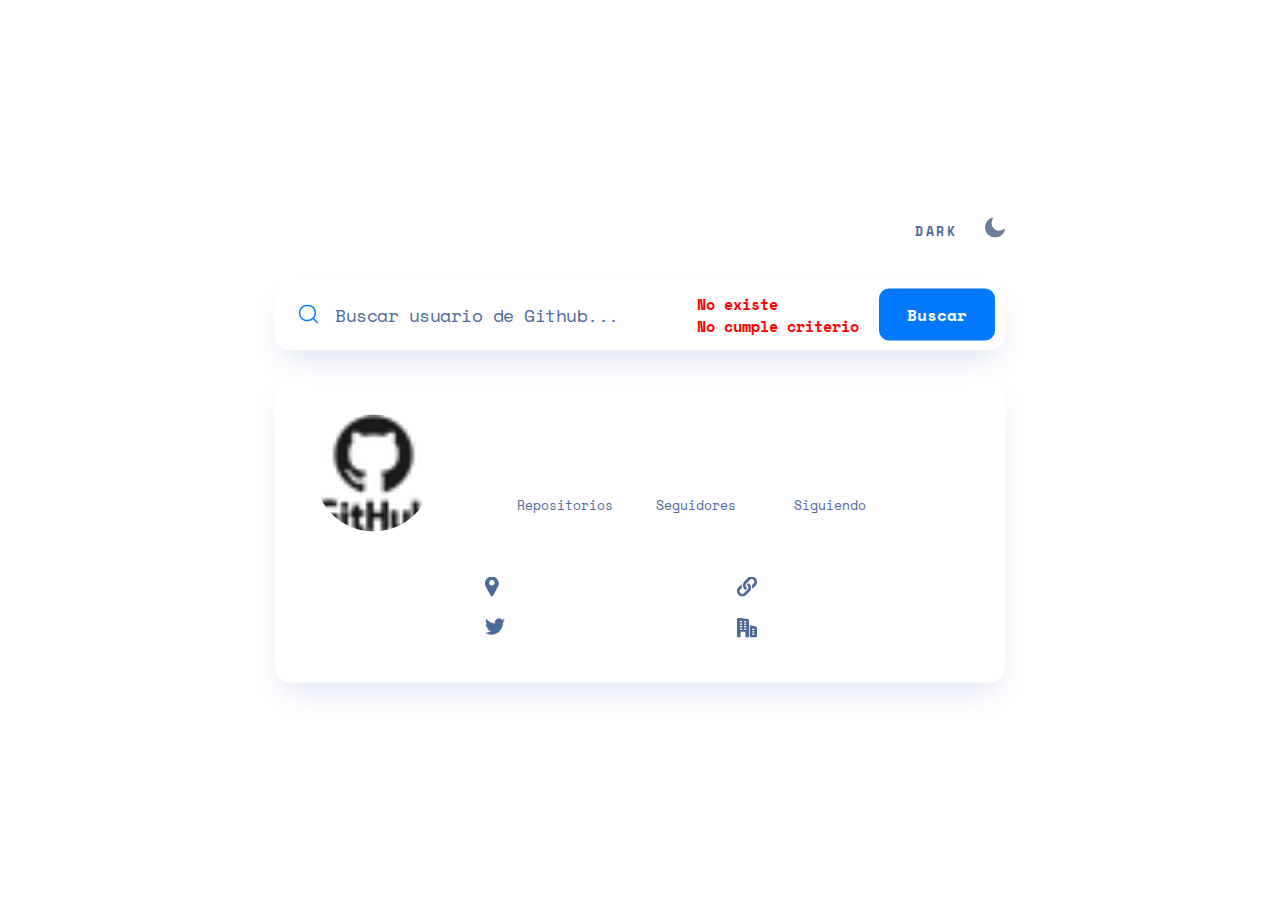
==== buscar.html @ 23363d2e "buscar" ====
<!DOCTYPE html>
<html lang="en">
<head>
    <meta charset="UTF-8">
    <meta name="viewport" content="width=device-width, initial-scale=1.0">
    <link rel="icon" type="image/png" sizes="32x32" href="./assets/favicon-32x32.png">
    <!-- Font -->
    <link rel="preconnect" href="https://fonts.googleapis.com">
    <link rel="preconnect" href="https://fonts.gstatic.com" crossorigin>
    <link href="https://fonts.googleapis.com/css2?family=Space+Mono:wght@400;700&display=swap" rel="stylesheet">
    <title>JordanGarciaDev | GitHub buscar usuarios de Github</title>
    <link rel="stylesheet" href="style.css">
</head>
<body>

<div class="container">
    <header class="header">
        <img src="https://www.doublevpartners.com/assets/images/shared/dvp-logo.svg" alt="">
        <div id="btn-modo">
            <p id="mode-text">DARK</p>
            <div class="icon-container"><img id="mode-icon" src="./assets/icon-moon.svg" alt=""></div>
        </div>
    </header>
    <main>

        <div id="app">
            <div class="buscar-container active">
                <input type="search" name="user-input" id="usuario" minlength="4" placeholder="Buscar usuario de Github...">
                <div class="error">
                    <p id="no-results">No existe</p>
                    <p id="no-cumple">No cumple criterio</p>
                </div>
                <button class="btn-buscar" id="submit">Buscar</button>
            </div>
            <div class="perfil-container">
                <div class="perfil-content">
                    <div class="perfil-header">
                        <a href="#" id="linkPerfil">
                            <img id="avatar" src="./assets/favicon-32x32.png" alt="">
                        </a>
                        <div class="perfil-info-wrapper">
                            <div class="perfil-nombre">
                                <h2 id="name"></h2>
                                <a href="#" id="linkPerfil1">
                                    <p id="user"></p>
                                </a>
                            </div>
                            <p id="date"></p>
                        </div>
                    </div>
                    <p id="bio"></p>
                    <div class="perfil-stats-wrapper">
                        <div class="perfil-stat">
                            <p class="titulo-stat">Repositorios</p>
                            <p id="repos"class="valor-stat"></p>
                        </div>
                        <div class="perfil-stat">
                            <p class="titulo-stat">Seguidores</p>
                            <p id="followers" class="valor-stat"></p>
                        </div>
                        <div class="perfil-stat">
                            <p class="titulo-stat">Siguiendo</p>
                            <p id="following" class="valor-stat"></p>
                        </div>
                    </div>
                    <div class="perfil-bottom-wrapper">
                        <div class="perfil-info">
                            <div class="bottom-icons"><img src="./assets/icon-gps.svg" alt=""></div>
                            <p id="location"></p>
                        </div>
                        <div class="perfil-info">
                            <div class="bottom-icons"><img src="./assets/icon-website.svg" alt=""></div>
                            <p id="page"></p>
                        </div>
                        <div class="perfil-info">
                            <div class="bottom-icons"><img src="./assets/icon-twitter.svg" alt=""></div>
                            <p id="twitter"></p>
                        </div>
                        <div class="perfil-info">
                            <div class="bottom-icons"><img src="./assets/icon-company.svg" alt=""></div>
                            <p id="company"></p>
                        </div>
                    </div>
                </div>
            </div>
        </div>
    </main>
</div>
<script src="search.js"></script>
</body>
</html>
---- style.css ----
:root {
  --lm-bg: linear-gradient(.25turn,#000,#022032,#000);
  --lm-bg-content: linear-gradient(.25turn,#000,#022032,#000);
  --lm-text: #4b6a9b;
  --lm-text-alt: #2b3442;
  --lm-shadow: 0px 16px 30px -10px rgba(70, 96, 187, 0.2);
  --lm-shadow-inactive: 0px 16px 30px -10px rgba(0, 0, 0, 0.2);
  --lm-icon-bg: brightness(100%);
  /* Btn */
  --btn: #0079ff;
  --btn-hover: #60abff;
}
* {
  margin: 0;
  padding: 0;
  box-sizing: border-box;
  font-family: "Space Mono", monospace;
}
body {
  background-color: var(--lm-bg);
  font-size: 13px;
  color: var(--lm-text);
  width: 100%;
  position: relative;
  height: 100vh;
}
.container {
  width: 327px;
  position: absolute;
  top: 50%;
  left: 50%;
  transform: translate(-50%, -50%);
  display: flex;
  flex-direction: column;
  gap: 36px;
}
#app {
  width: 100%;
  display: flex;
  flex-direction: column;
  gap: 16px;
}
.header {
  display: flex;
  justify-content: space-between;
  align-items: center;
}
#btn-modo {
  display: flex;
  justify-content: space-between;
  align-items: center;
  width: 90px;
  letter-spacing: 2.5px;
  color: var(--lm-text);
  font-weight: bold;
}
#btn-modo:hover {
  cursor: pointer;
}
.buscar-container {
  position: relative;
  background-color: var(--lm-bg-content);
  border-radius: 15px;
  box-shadow: var(--lm-shadow);
  display: flex;
  height: 100%;
  padding: 6px;
  justify-content: space-between;
  align-items: center;
  background-image: url(./assets/icon-search.svg);
  background-repeat: no-repeat;
  background-position-x: 24px;
  background-position-y: center;
  background-size: 20px;
}
#usuario {
  border: none;
  width: 80%;
  outline: none;
  background: none;
  color: var(--lm-text);
  padding-left: 50px;
}
#usuario::placeholder {
  color: var(--lm-text);
  letter-spacing: -0.5px;
  font-size: 13px;
}
.buscar-container img {
  height: 20px;
  width: 20px;
  padding: 0 10px 0px 16px;
}
.btn-buscar {
  min-width: 84px;
  padding: 12px 16px;
  background-color: var(--btn);
  border: none;
  border-radius: 10px;
  color: white;
  font-size: 14px;
  font-weight: bold;
}
.btn-buscar:hover {
  cursor: pointer;
  background-color: var(--btn-hover);
}
.btn-buscar:active {
  transform: scale(0.975);
}
.perfil-container {
  background-color: var(--lm-bg-content);
  border-radius: 15px;
  box-shadow: var(--lm-shadow);
  padding: 24px;
}
.perfil-content {
  display: flex;
  flex-direction: column;
  gap: 24px;
  justify-content: space-evenly;
}
.perfil-header {
  display: flex;
  gap: 20px;
  margin-bottom: 10px;
}
#avatar {
  width: 70px;
  border-radius: 90px;
}
.perfil-nombre {
  display: flex;
  flex-direction: column;
  justify-content: space-between;
}
.perfil-nombre h2 {
  font-size: 16px;
  font-weight: bold;
  color: var(--lm-text-alt);
}
#user {
  color: var(--btn);
}
.perfil-info-wrapper {
  display: flex;
  flex-direction: column;
  justify-content: space-between;
}
#bio {
  line-height: 25px;
  opacity: 0.75;
}
.perfil-stats-wrapper {
  display: flex;
  justify-content: space-between;
  background-color: var(--lm-bg);
  text-align: center;
  border-radius: 10px;
  padding: 18px;
}
.perfil-stat {
  display: flex;
  flex-direction: column;
  width: 100%;
  gap: 8px;
}
.titulo-stat {
  font-size: 11px;
}
.valor-stat {
  font-size: 16px;
  font-weight: bold;
  color: var(--lm-text-alt);
}
.perfil-bottom-wrapper {
  display: flex;
  flex-direction: column;
  justify-content: space-between;
  gap: 16px 0;
}
.perfil-info {
  display: flex;
  gap: 14px;
}
.bottom-icons {
  width: 20px;
  filter: var(--lm-icon-bg);
}
.perfil-info p {
}
.error {
  position: absolute;
  color: red;
  font-weight: bold;
  right: 10px;
  top: -25px;
}
.dm-text {
  color: var(--dm-text);
}
.dm-bg {
  background-color: var(--dm-bg);
}
.dm-bg-sec {
  background-color: var(--dm-bg-content);
}
.active {
  box-shadow: var(--lm-shadow);
}

/* Responsives */
@media screen and (min-width: 768px) {
  .container {
    width: 573px;
  }
  .buscar-container {
    padding: 10px;
  }
  #usuario {
    font-size: 18px;
    width: 75%;
  }
  #usuario::placeholder {
    font-size: 18px;
  }
  .btn-buscar {
    padding: 14px 28px;
    font-size: 16px;
  }
  #app {
    gap: 24px;
  }
  .perfil-container {
    padding: 40px;
  }
  .perfil-header {
    margin-bottom: 0;
  }
  #avatar {
    width: 117px;
  }
  .perfil-content {
    gap: 30px;
  }
  .perfil-info-wrapper {
    justify-content: center;
  }
  .perfil-nombre h2 {
    font-size: 26px;
  }
  #user {
    font-size: 16px;
  }
  #date {
    font-size: 15px;
  }
  #bio {
    font-size: 15px;
  }
  .error {
    font-size: 15px;
    top: -30px;
  }
  .perfil-stats-wrapper {
    padding: 18px 32px;
  }
  .perfil-stat {
    text-align: start;
  }
  .titulo-stat {
    font-size: 13px;
  }
  .valor-stat {
    font-size: 22px;
  }
  .perfil-bottom-wrapper {
    flex-wrap: wrap;
    flex-direction: row;
  }
  .perfil-info {
    width: 47.5%;
    font-size: 15px;
  }
}

/* Desktop */
@media screen and (min-width: 1280px) {
  .container {
    width: 730px;
  }
  .perfil-container {
    position: relative;
  }
  .perfil-content {
    width: 480px;
    margin-left: auto;
    gap: 16px;
  }
  #avatar {
    position: absolute;
    left: 0;
    margin-left: 40px;
  }
  .perfil-info-wrapper {
    flex-direction: row;
    justify-content: space-between;
    width: 100%;
  }
  .perfil-nombre {
    gap: 2px;
  }
  #date {
    padding-top: 10px;
  }
  .perfil-stats-wrapper {
    margin: 20px 0;
  }
  .error {
    top: 50%;
    right: 20%;
    transform: translateY(-50%);
    font-size: 15px;
  }
  #usuario {
    width: 65%;
  }
}

::root {

}
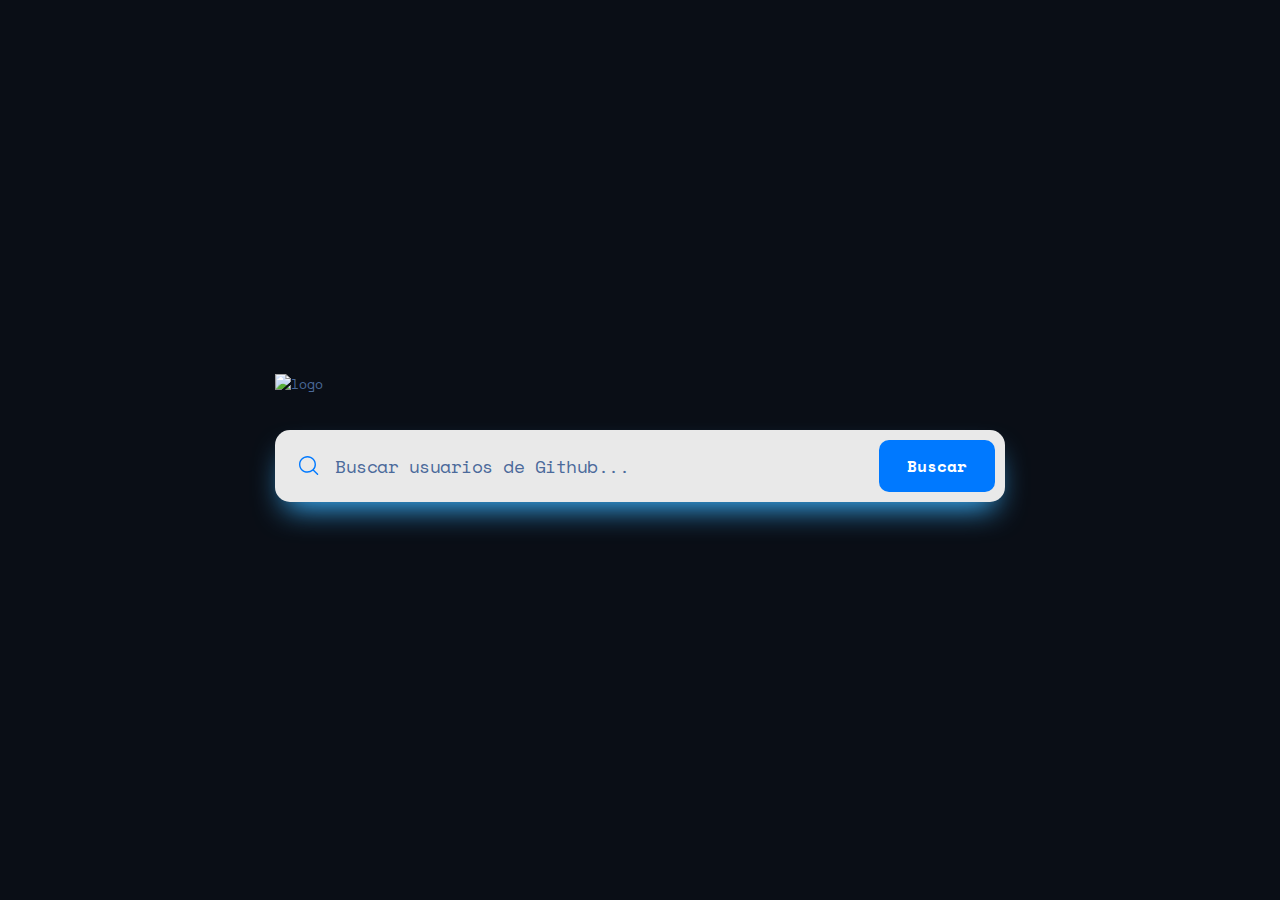
==== commit 2c1d6e91: "html" ====
--- a/buscar.html
+++ b/buscar.html
@@ -1,3 +1,13 @@
+<?php
+/**
+ * Created by PhpStorm.
+ * User: admin
+ * Date: 31/10/2022
+ * Time: 10:20 PM
+ */
+
+?>
+
 <!DOCTYPE html>
 <html lang="en">
 <head>
@@ -9,83 +19,36 @@
     <link rel="preconnect" href="https://fonts.gstatic.com" crossorigin>
     <link href="https://fonts.googleapis.com/css2?family=Space+Mono:wght@400;700&display=swap" rel="stylesheet">
     <title>JordanGarciaDev | GitHub buscar usuarios de Github</title>
-    <link rel="stylesheet" href="style.css">
+    <link rel="stylesheet" href="css/style.css">
 </head>
-<body>
+<body style="background-color: #0a0e16;">
 
 <div class="container">
     <header class="header">
-        <img src="https://www.doublevpartners.com/assets/images/shared/dvp-logo.svg" alt="">
-        <div id="btn-modo">
-            <p id="mode-text">DARK</p>
-            <div class="icon-container"><img id="mode-icon" src="./assets/icon-moon.svg" alt=""></div>
-        </div>
+        <img src="https://www.doublevpartners.com/assets/images/shared/dvp-logo.svg" alt="logo">
     </header>
     <main>
 
         <div id="app">
-            <div class="buscar-container active">
-                <input type="search" name="user-input" id="usuario" minlength="4" placeholder="Buscar usuario de Github...">
-                <div class="error">
-                    <p id="no-results">No existe</p>
-                    <p id="no-cumple">No cumple criterio</p>
+            <form action="" id="form">
+                <div class="buscar-container active">
+
+                    <input type="text" name="usuario" id="usuario" minlength="4" placeholder="Buscar usuarios de Github...">
+                    <button class="btn-buscar" id="submit" type="submit">Buscar</button>
+
                 </div>
-                <button class="btn-buscar" id="submit">Buscar</button>
+            </form>
+            <div class="error">
+                <p id="box" style="display: none">No puede buscar este nombre!</p>
             </div>
-            <div class="perfil-container">
-                <div class="perfil-content">
-                    <div class="perfil-header">
-                        <a href="#" id="linkPerfil">
-                            <img id="avatar" src="./assets/favicon-32x32.png" alt="">
-                        </a>
-                        <div class="perfil-info-wrapper">
-                            <div class="perfil-nombre">
-                                <h2 id="name"></h2>
-                                <a href="#" id="linkPerfil1">
-                                    <p id="user"></p>
-                                </a>
-                            </div>
-                            <p id="date"></p>
-                        </div>
-                    </div>
-                    <p id="bio"></p>
-                    <div class="perfil-stats-wrapper">
-                        <div class="perfil-stat">
-                            <p class="titulo-stat">Repositorios</p>
-                            <p id="repos"class="valor-stat"></p>
-                        </div>
-                        <div class="perfil-stat">
-                            <p class="titulo-stat">Seguidores</p>
-                            <p id="followers" class="valor-stat"></p>
-                        </div>
-                        <div class="perfil-stat">
-                            <p class="titulo-stat">Siguiendo</p>
-                            <p id="following" class="valor-stat"></p>
-                        </div>
-                    </div>
-                    <div class="perfil-bottom-wrapper">
-                        <div class="perfil-info">
-                            <div class="bottom-icons"><img src="./assets/icon-gps.svg" alt=""></div>
-                            <p id="location"></p>
-                        </div>
-                        <div class="perfil-info">
-                            <div class="bottom-icons"><img src="./assets/icon-website.svg" alt=""></div>
-                            <p id="page"></p>
-                        </div>
-                        <div class="perfil-info">
-                            <div class="bottom-icons"><img src="./assets/icon-twitter.svg" alt=""></div>
-                            <p id="twitter"></p>
-                        </div>
-                        <div class="perfil-info">
-                            <div class="bottom-icons"><img src="./assets/icon-company.svg" alt=""></div>
-                            <p id="company"></p>
-                        </div>
-                    </div>
-                </div>
+
+            <div id="result" style="height: 0px;">
+
             </div>
         </div>
     </main>
 </div>
-<script src="search.js"></script>
+<script src="https://ajax.googleapis.com/ajax/libs/jquery/3.4.1/jquery.min.js"></script>
+<script src="js/search.js"></script>
 </body>
 </html>--- a/css/style.css
+++ b/css/style.css
@@ -0,0 +1,353 @@
+:root {
+  --lm-bg: linear-gradient(.25turn,#000,#022032,#000);
+  --lm-bg-content: linear-gradient(.25turn,#000,#022032,#000);
+  --lm-text: #4b6a9b;
+  --lm-text-alt: #2b3442;
+  --lm-shadow: 0px 16px 30px -10px rgba(70, 96, 187, 0.2);
+  --lm-shadow-inactive: 0px 16px 30px -10px rgba(0, 0, 0, 0.2);
+  --lm-icon-bg: brightness(100%);
+  /* Btn */
+  --btn: #0079ff;
+  --btn-hover: #60abff;
+}
+* {
+  margin: 0;
+  padding: 0;
+  box-sizing: border-box;
+  font-family: "Space Mono", monospace;
+  text-decoration: none;
+}
+body {
+  background-color: var(--lm-bg);
+  font-size: 13px;
+  color: var(--lm-text);
+  width: 100%;
+  position: relative;
+  height: 100vh;
+}
+.myButton {
+  background-color:transparent;
+  border:1px solid #3bb4ff;
+  display:inline-block;
+  cursor:pointer;
+  color:#ffffff;
+  margin-left: 7%;
+  font-family:Verdana;
+  font-size:28px;
+  padding:19px 65px;
+  text-decoration:none;
+  text-shadow:0px 1px 10px #3bb4ff;
+}
+.myButton:hover {
+  background-color:transparent;
+}
+.myButton:active {
+  position:relative;
+  top:1px;
+}
+.container {
+  width: 327px;
+  position: absolute;
+  top: 50%;
+  left: 50%;
+  transform: translate(-50%, -50%);
+  display: flex;
+  flex-direction: column;
+  gap: 36px;
+}
+#app {
+  width: 100%;
+  display: flex;
+  flex-direction: column;
+  gap: 16px;
+}
+.header {
+  display: flex;
+  justify-content: space-between;
+  align-items: center;
+}
+#btn-modo {
+  display: flex;
+  justify-content: space-between;
+  align-items: center;
+  width: 108px;
+  letter-spacing: 2.5px;
+  color: var(--lm-text);
+  font-weight: bold;
+}
+#btn-modo:hover {
+  cursor: pointer;
+}
+.buscar-container {
+  position: relative;
+  background-color: #e9e9e9;
+  border-radius: 15px;
+  box-shadow: 0px 16px 30px -10px #3bb3ff !important;
+  display: flex;
+  height: 100%;
+  padding: 6px;
+  justify-content: space-between;
+  align-items: center;
+  background-image: url(../assets/icon-search.svg);
+  background-repeat: no-repeat;
+  background-position-x: 24px;
+  background-position-y: center;
+  background-size: 20px;
+}
+#usuario {
+  border: none;
+  width: 80%;
+  outline: none;
+  background: none;
+  color: var(--lm-text);
+  padding-left: 50px;
+}
+#usuario::placeholder {
+  color: var(--lm-text);
+  letter-spacing: -0.5px;
+  font-size: 13px;
+}
+.buscar-container img {
+  height: 20px;
+  width: 20px;
+  padding: 0 10px 0px 16px;
+}
+.btn-buscar {
+  min-width: 84px;
+  padding: 12px 16px;
+  background-color: var(--btn);
+  border: none;
+  border-radius: 10px;
+  color: white;
+  font-size: 14px;
+  font-weight: bold;
+}
+.btn-buscar:hover {
+  cursor: pointer;
+  background-color: var(--btn-hover);
+}
+.btn-buscar:active {
+  transform: scale(0.975);
+}
+.perfil-container {
+  background-color: var(--lm-bg-content);
+  border-radius: 15px;
+  box-shadow: var(--lm-shadow);
+  padding: 24px;
+}
+.perfil-content {
+  display: flex;
+  flex-direction: column;
+  gap: 24px;
+  justify-content: space-evenly;
+}
+.perfil-header {
+  display: flex;
+  gap: 20px;
+  margin-bottom: 10px;
+}
+#avatar {
+  width: 70px;
+  border-radius: 90px;
+}
+.perfil-nombre {
+  display: flex;
+  flex-direction: column;
+  justify-content: space-between;
+}
+.perfil-nombre h2 {
+  font-size: 16px;
+  font-weight: bold;
+  color: var(--lm-text-alt);
+}
+#user {
+  color: #3bb3ff;
+}
+.perfil-info-wrapper {
+  display: flex;
+  flex-direction: column;
+  justify-content: space-between;
+}
+#bio {
+  line-height: 25px;
+  opacity: 0.75;
+}
+.perfil-stats-wrapper {
+  display: flex;
+  justify-content: space-between;
+  background-color: var(--lm-bg);
+  text-align: center;
+  border-radius: 10px;
+  padding: 18px;
+}
+.perfil-stat {
+  display: flex;
+  flex-direction: column;
+  width: 100%;
+  gap: 8px;
+}
+.titulo-stat {
+  font-size: 11px;
+}
+.valor-stat {
+  font-size: 16px;
+  font-weight: bold;
+  color: var(--lm-text-alt);
+}
+.perfil-bottom-wrapper {
+  display: flex;
+  flex-direction: column;
+  justify-content: space-between;
+  gap: 16px 0;
+}
+.perfil-info {
+  display: flex;
+  gap: 14px;
+}
+.bottom-icons {
+  width: 20px;
+  filter: var(--lm-icon-bg);
+}
+.perfil-info p {
+}
+.error {
+  position: absolute;
+  color: red;
+  font-weight: bold;
+  right: 10px;
+  top: -25px;
+}
+.dm-text {
+  color: var(--dm-text);
+}
+.dm-bg {
+  background-color: var(--dm-bg);
+}
+.dm-bg-sec {
+  background-color: var(--dm-bg-content);
+}
+.active {
+  box-shadow: var(--lm-shadow);
+}
+
+/* Responsives */
+@media screen and (min-width: 768px) {
+  .container {
+    width: 573px;
+  }
+  .buscar-container {
+    padding: 10px;
+  }
+  #usuario {
+    font-size: 18px;
+    width: 75%;
+  }
+  #usuario::placeholder {
+    font-size: 18px;
+  }
+  .btn-buscar {
+    padding: 14px 28px;
+    font-size: 16px;
+  }
+  #app {
+    gap: 24px;
+  }
+  .perfil-container {
+    padding: 40px;
+  }
+  .perfil-header {
+    margin-bottom: 0;
+  }
+  #avatar {
+    width: 117px;
+  }
+  .perfil-content {
+    gap: 30px;
+  }
+  .perfil-info-wrapper {
+    justify-content: center;
+  }
+  .perfil-nombre h2 {
+    font-size: 26px;
+  }
+  #user {
+    font-size: 16px;
+  }
+  #date {
+    font-size: 15px;
+  }
+  #bio {
+    font-size: 15px;
+  }
+  .error {
+    font-size: 15px;
+    top: -30px;
+  }
+  .perfil-stats-wrapper {
+    padding: 18px 32px;
+  }
+  .perfil-stat {
+    text-align: start;
+  }
+  .titulo-stat {
+    font-size: 13px;
+  }
+  .valor-stat {
+    font-size: 22px;
+  }
+  .perfil-bottom-wrapper {
+    flex-wrap: wrap;
+    flex-direction: row;
+  }
+  .perfil-info {
+    width: 47.5%;
+    font-size: 15px;
+  }
+}
+
+/* Desktop */
+@media screen and (min-width: 1280px) {
+  .container {
+    width: 730px;
+  }
+  .perfil-container {
+    position: relative;
+  }
+  .perfil-content {
+    width: 480px;
+    margin-left: auto;
+    gap: 16px;
+  }
+  #avatar {
+    position: absolute;
+    left: 0;
+    margin-left: 40px;
+  }
+  .perfil-info-wrapper {
+    flex-direction: row;
+    justify-content: space-between;
+    width: 100%;
+  }
+  .perfil-nombre {
+    gap: 2px;
+  }
+  #date {
+    padding-top: 10px;
+  }
+  .perfil-stats-wrapper {
+    margin: 20px 0;
+  }
+  .error {
+    top: 50%;
+    right: 20%;
+    transform: translateY(-50%);
+    font-size: 15px;
+  }
+  #usuario {
+    width: 65%;
+  }
+}
+
+::root {
+
+}